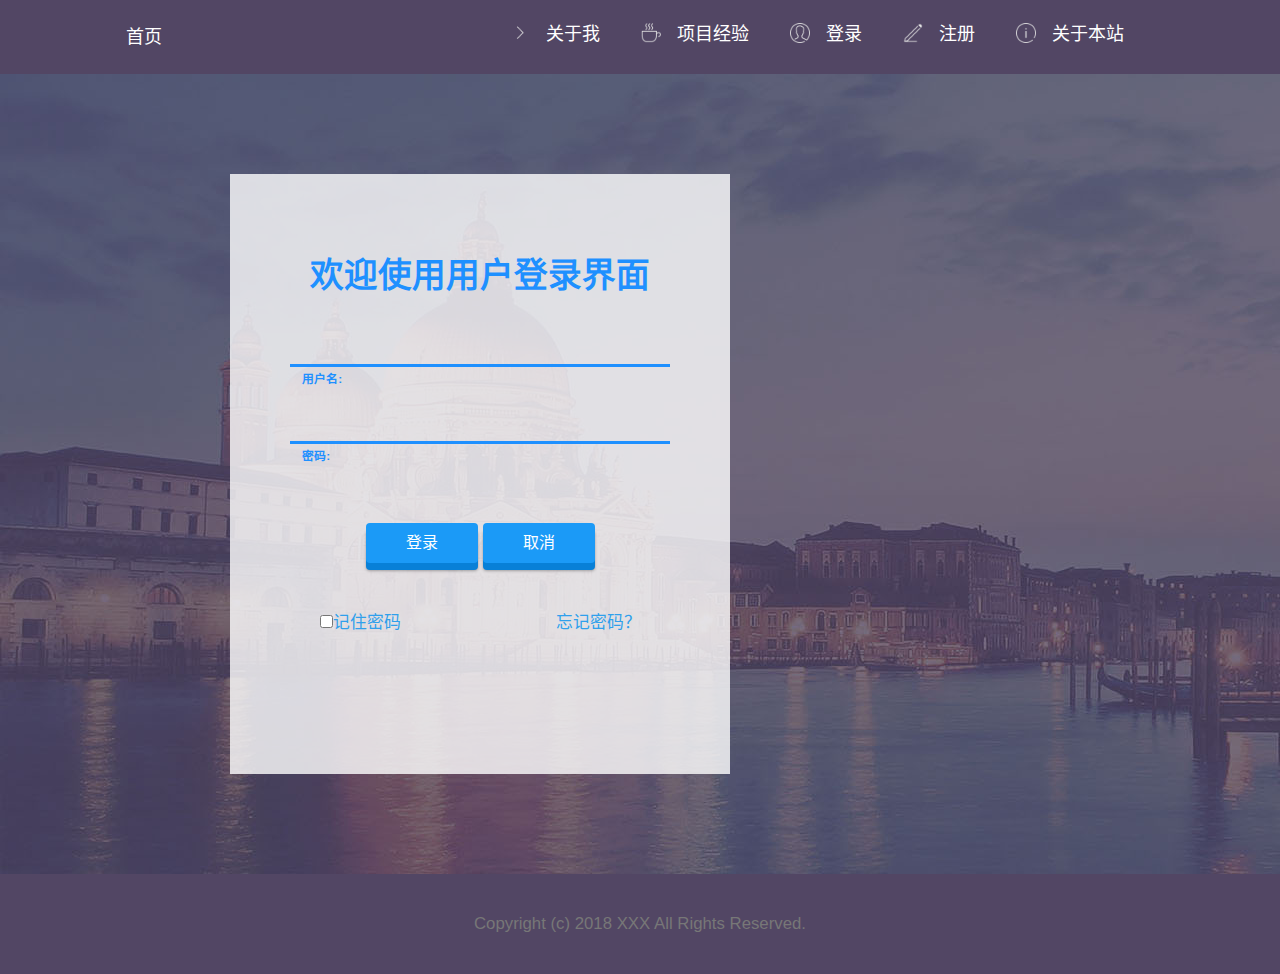
==== login.html @ fefbe946 "Initial commit" ====
<!DOCTYPE html>
<html lang="zh-CN">
<head>
  <meta charset="UTF-8">
  <meta name="viewport" content="width=device-width, initial-scale=1.0">
  <meta http-equiv="X-UA-Compatible" content="ie=edge">
  <title>Personal Homepage 个人主页</title>
  <link rel="stylesheet" href="css/loader.css">
  <script type='text/javascript' src='js/jquery.min.js'></script>
  <link rel="stylesheet" href="css/normalize.css">
  <link rel="stylesheet" href="css/main.css">
  <link rel="stylesheet" href="css/buttons.css">
  <link rel="stylesheet" href="css/login/login.css">
  <link rel="stylesheet" href="css/input/demo.css">
  <link rel="stylesheet" href="css/input/font-awesome.min.css">
  <link rel="stylesheet" href="css/input/input-login.css">
  <link rel="stylesheet" media="(max-width:760px)" href="css/login/login-mobile.css">
  <link rel="stylesheet" media="(max-width:630px)" href="css/login/login-mobile-630.css">
</head>
<body>
<!--页面加载start-->
  <link rel="stylesheet" type="text/css" href="css/loader.css">
    <script type="text/javascript">
    // 等待所有加载
      $(window).load(function(){
        $('body').addClass('loaded');
        $('#loader-wrapper .load_title').remove();
      });
    </script>
  <div id="loader-wrapper">
      <div id="loader"></div>
      <div class="loader-section section-left"></div>
      <div class="loader-section section-right"></div>
      <div class="load_title">正在加载个人主页站点<br><span>V1.0（Test）</span></div>
  </div>
<!--页面加载end-->
  <div class="container">
    <div class="top-nav">
      <div class="container clear-float">
        <div class="fl">
          <a class="item" href="index.html">首页</a>
        </div>
        <div class="fr">
          <a href="index.html#second-bar-background"><img class="item-logo" src="img/item01.png" alt="网络错误，图片无法显示！"></a>
          <a class="item" href="index.html#second-bar-background" title="点击跳转到个人简介">关于我</a>
          <a href="index.html#third-bar-background"><img class="item-logo" src="img/item02.png" alt="网络错误，图片无法显示！"></a>
          <a class="item" href="index.html#third-bar-background" title="点击跳转到项目经验">项目经验</a>
          <a href="login.html"><img class="item-logo" src="img/item03.png" alt="网络错误，图片无法显示！"></a>
          <a class="item" href="login.html" title="点击跳转到登录页面">登录</a>
          <a href="register.html"><img class="item-logo" src="img/item04.png" alt="网络错误，图片无法显示！"></a>
          <a class="item" href="register.html" title="点击跳转到注册页面">注册</a>
          <label id="menu-toggle" for="menu-checkbox"><img class="item-logo button-hover" src="img/item05.png" alt="网络错误，图片无法显示！"></label>
          <label id="menu-toggle" class="item" for="menu-checkbox">关于本站</label>
          <input id="menu-checkbox" type="checkbox">
          <div class="bar-nav">
            <h1 style="text-align: center;">关于本站</h1>
            <h3 style="text-align: center;">此网站用于个人简历用途，不作为商业用途。</h3>
            <hr/>
            <h5 style="text-align: center;">所使用开发编辑器为Atom。</h5>
            <h5 style="text-align: right;">编写者：陈杰翰</h5>
            <h6 style="text-align: right;">创建时间-2018年9月20号</h6>
            <h6 style="text-align: right;">最后更新时间-2018年9月23号</h6>
            <h6 style="text-align: right;">版本：1.1.1 （Test）</h6>
          </div>
        </div>
      </div>
    </div>
    <div class="side-bar-images3">
      <div class="left">
        <h1>欢迎使用用户登录界面</h1>
        <span class="input input--minoru">
          <input class="input__field input__field--yoko" type="text" id="input-user" />
          <label class="input__label input__label--yoko" for="input-user">
            <span class="input__label-content input__label-content--yoko">用户名:</span>
          </label>
        </span>
        <span class="input input--minoru">
          <input class="input__field input__field--yoko" type="password" id="input-password" />
          <label class="input__label input__label--yoko" for="input-password">
            <span class="input__label-content input__label-content--yoko">密码:</span>
          </label>
        </span>
        <div class="can">
          <a class="button-input button button-3d button-primary button-rounded">登录</a>
          <a href="" class="button-input button button-3d button-primary button-rounded">取消</a>
        </div>
        <div class="login-foot">
          <input id="remember-password" type="checkbox"><label class="remember-password-text" for="remember-password">记住密码</label>
          <a href="#">忘记密码？</a>
        </div>
      </div>
    </div>
    <div class="footer-background">
      <div class="footer">
        Copyright (c) 2018 XXX All Rights Reserved.
      </div>
    </div>
</body>
</html>
---- css/loader.css ----
.chromeframe {
    margin: 0.2em 0;
    background: #ccc;
    color: #000;
    padding: 0.2em 0;
}

#loader-wrapper {
    position: fixed;
    top: 0;
    left: 0;
    width: 100%;
    height: 100%;
    z-index:999999999999;
}

#loader {
    display: block;
    position: relative;
    left: 50%;
    top: 50%;
    width: 150px;
    height: 150px;
    margin: -75px 0 0 -75px;
    border-radius: 50%;
    border: 3px solid transparent;
	/* COLOR 1 */
    border-top-color: #FFF;
    -webkit-animation: spin 2s linear infinite;
	  -ms-animation: spin 2s linear infinite;
	  -moz-animation: spin 2s linear infinite;
	  -o-animation: spin 2s linear infinite;
	  animation: spin 2s linear infinite;
    z-index:1001;
}

#loader:before {
        content: "";
        position: absolute;
        top: 5px;
        left: 5px;
        right: 5px;
        bottom: 5px;
        border-radius: 50%;
        border: 3px solid transparent;
		/* COLOR 2 */
        border-top-color: #FFF;
        -webkit-animation: spin 3s linear infinite;
        -moz-animation: spin 3s linear infinite;
        -o-animation: spin 3s linear infinite;
        -ms-animation: spin 3s linear infinite;
        animation: spin 3s linear infinite;
}

#loader:after {
        content: "";
        position: absolute;
        top: 15px;
        left: 15px;
        right: 15px;
        bottom: 15px;
        border-radius: 50%;
        border: 3px solid transparent;
        border-top-color: #FFF;
		/* COLOR 3 */
        -moz-animation: spin 1.5s linear infinite;
        -o-animation: spin 1.5s linear infinite;
        -ms-animation: spin 1.5s linear infinite;
        -webkit-animation: spin 1.5s linear infinite;
          animation: spin 1.5s linear infinite;
}

@-webkit-keyframes spin {
        0%{
            -webkit-transform: rotate(0deg);
            -ms-transform: rotate(0deg);
            transform: rotate(0deg);
        }100%{
            -webkit-transform: rotate(360deg);
            -ms-transform: rotate(360deg);
            transform: rotate(360deg);
          }
}

@keyframes spin {
        0%{
            -webkit-transform: rotate(0deg);
            -ms-transform: rotate(0deg);
            transform: rotate(0deg);
        }100%{
            -webkit-transform: rotate(360deg);
            -ms-transform: rotate(360deg);
            transform: rotate(360deg);
          }
}

#loader-wrapper .loader-section {
        position: fixed;
        top: 0;
        width: 51%;
        height: 100%;
		    background: #524664;
        z-index: 1000;
        -webkit-transform: translateX(0);
        -ms-transform: translateX(0);
        transform: translateX(0);
}

#loader-wrapper .loader-section.section-left {left: 0;}
#loader-wrapper .loader-section.section-right {right: 0;}

/* Loaded */
.loaded #loader-wrapper .loader-section.section-left {
		height:100%;
        -webkit-transform: translateX(-100%);
            -ms-transform: translateX(-100%);
                transform: translateX(-100%);
        -webkit-transition: all 0.7s 0.3s cubic-bezier(0.745, 0.145, 0.855, 1.000);
                transition: all 0.7s 0.3s cubic-bezier(0.745, 0.145, 0.855, 1.000);
}

.loaded #loader-wrapper .loader-section.section-right {
		height:100%;
        -webkit-transform: translateX(100%);
            -ms-transform: translateX(100%)
                transform: translateX(100%);
		-webkit-transition: all 0.7s 0.3s cubic-bezier(0.745, 0.145, 0.855, 1.000);
            transition: all 0.7s 0.3s cubic-bezier(0.745, 0.145, 0.855, 1.000);
}

.loaded #loader {
        opacity: 0;
        -webkit-transition: all 0.3s ease-out;
                transition: all 0.3s ease-out;
}

.loaded #loader-wrapper {
        visibility: hidden;
        -webkit-transform: translateY(-100%);
            -ms-transform: translateY(-100%);
                transform: translateY(-100%);
        -webkit-transition: all 0.3s 1s ease-out;
                transition: all 0.3s 1s ease-out;
}

/* JavaScript Turned Off */
.no-js #loader-wrapper {display: none;}
.no-js h1 {color: #222222;}
#loader-wrapper .load_title {
	font-family:'Open Sans';
	color:#FFF; font-size:19px; width:100%; text-align:center; z-index:9999999999999; position:absolute; top:60%; opacity:1; line-height:30px; }
#loader-wrapper .load_title span {	font-weight:normal; font-style:italic; font-size:13px; color:#FFF; opacity:0.5;}
---- css/main.css ----
* {
  -webkit-box-sizing: border-box;
  box-sizing: border-box;
}

body {
  font-size: 16px;
  font-weight: 500;
  color: #FFF;
  background: #f9f9f9;
}

a {
  text-decoration: none;
}

img {
  display: block;
  max-width: 100%; /*将图片大小限制为100%*/
}

.side-bar-background,
.side-bar-images2,
.side-bar-images3,
.second-bar-background,
.third-bar-background {
  width: 100%;
  height: 800px;
}

.footer-background {
  width: 100%;
  height: 100px;
  background: #524664;
}

.side-bar-background {
  background: url(../img/start-header-images.jpg);
}

.second-bar-background {
  background: #524664;
  height: 1300px;
}

.third-bar-background {
  background: url(../img/start-header-images4.jpg);
}

.side-bar-images2 {
  background: url(../img/start-header-images2.jpg);
}

.side-bar-images3 {
  background: url(../img/start-header-images3.jpg);
}

.side-bar-background .my-logo-images,
.second-bar-background .second-logo-images,
.third-bar-background .third-logo-images {
  margin: 0 auto;
  padding-top: 100px;
}

.header .logo {
  line-height: 1;
  border: 5px solid #eee;
  padding: 10px 20px; /*前指上下后指左右*/
  display: inline-block;
  font-size: 30px;
  margin-bottom: 15px;
}

.container {
  display: block;
  margin: 0 auto;
  color: #FFF;
}

.top-nav {
  background: #524664;

}

.top-nav .container {
  max-width: 1080px;
  padding: 20px;
  font-size: 18px;
}

.fl {
  float: left;
  line-height: 34px;
}

.fl .item {
  padding: 5px;
  border: 1px solid #524664;
  border-radius: 8px;
}

.fr {
  float: right;
}

.fr .item {
  margin-right: 30px;
  margin-left: 5px;
  padding: 5px;
  border: 1px solid #524664;
  border-radius: 8px;
}

.fl .item,
.fr .item {
  color: #FFF;
}

.fl .item:hover,
.fr .item:hover {
  color: #777;

  border: 1px solid blue ;
  border-radius: 8px;
}

.clear-float:after,
.clear-float:before {
  content: " ";
  display: block;
  clear: both; /*清除浮动(重点)*/
}

.item-logo {
    width: 20px;
    height: 20px;
    position: relative;
    display: inline-block;
    top: 3px;
}

 .sidebar {
  position: absolute;
  left: 10%;
}

.bar-nav {
  position: absolute;
  top:74px;
  background: rgba(255, 255, 255, 0.5);
  max-width: 650px;
  display: none;
  border-bottom-right-radius:8px;
  border-bottom-left-radius:8px;
  padding-left: 110px;
  padding-right: 110px;
}

#menu-checkbox:checked ~ .bar-nav {
  display: block;
}

#menu-checkbox {
  display: none;
}

.side-bar-title >* {
  text-align: center;
  font-weight: 400;
}

.side-bar-title h1 {
  font-size: 30px;
  font-weight: 800;
}

.side-bar-title span {
  font-weight: 800;
}

.side-bar-title h3 {
  margin-top: 100px;
}

.side-bar,
.second-bar,
.third-bar {
  max-width: 1080px;
  margin: 0 auto;
}

.first-tbody {
  margin-top: 80px;
  min-width: 100%;
  display: inline-block;
}

.first-tbody img {
  width: 20px;
  height: 20px;
  float: left;
  margin-right: 10px;
}

.first-tbody .first-tbody-text {
  display: inline-block;
  margin-left: 5%;
  margin-right: 5%;
}

.seb-text1 {
  font-weight: 800;
  font-size: 30px;
  margin-top: 20px;
  text-align: center;
}

.sec-fl {
  float: left;
  margin-right: 8%;
  margin-left: 2%;
}
.sec-fr {
  float: right;
  margin-left: 8%;
  margin-right: 2%;
}
.sec-fl,
.sec-fr {
  margin-top: 50px;
  width: 40%;
  font-size: 18px;
  line-height: 1.7;
}

.third-full {
  width: 92%;
  margin-top: 50px;
  margin-left: 4%;
  margin-right: 4%;
}

.text-logo {
  margin-top: 30px;
  margin: 0 auto;
}
.text-my {
  margin-bottom: 30px;
}
.i img {
  width: 30px;
  height: 30px;
  padding: 5px;
  margin-top: 10px;
}
.i h3,
.i h4 {
  margin-block-start: 5px;
  margin-block-end: 5px;
}
.i h4,
.third-full h3{
  color: #999;
}
.i .t,
.i .t1 {
  text-align: center;
  line-height: 1.5;
}
.t2 {
  color: #FFF;
  font-size: 22px;
}
.third-full .t1,
.text-my {
  text-indent: 2em;
}

.footer {
  text-align: center;
  color: #777;
  padding-top: 40px;
}

.item-backup {
  position: fixed;
  right: 50px;
  bottom: 50px;
  width: 60px;
  height: 60px;
}

.t-bo {
  padding-bottom: 15%;
}
---- css/login/login.css ----
.left h1 {
  color: #1E90FF;
}

.left {
  position: absolute;
  left: 18%;
  background: rgba(255,255,255,0.8);
  margin-top: 100px;
  width: 500px;
  height: 600px;
  padding: 60px;
}

.button-input {
  margin-top: 50px;
}

.login-foot {
  margin-top: 50px;
}

.remember-password-text {
  margin-right: 150px;
  display: inline-block;
  color: #2fa0ec;
  text-decoration: none;
  outline: none;
}

.remember-password-text:hover {
  color: #5E5EA2;
}

.second-bar-background {
  width: 100%;
  height: 100px;
  background: #524664;
}
---- css/input/demo.css ----
@font-face {
	font-weight: normal;
	font-style: normal;
	font-family: 'codropsicons';
	src:url('../fonts/codropsicons/codropsicons.eot');
	src:url('../fonts/codropsicons/codropsicons.eot?#iefix') format('embedded-opentype'),
		url('../fonts/codropsicons/codropsicons.woff') format('woff'),
		url('../fonts/codropsicons/codropsicons.ttf') format('truetype'),
		url('../fonts/codropsicons/codropsicons.svg#codropsicons') format('svg');
}

*, *:after, *:before { -webkit-box-sizing: border-box; box-sizing: border-box; }
.clearfix:before, .clearfix:after { content: ''; display: table; }
.clearfix:after { clear: both; }

body {
	background: #f9f7f6;
	color: #404d5b;
	font-weight: 500;
	font-size: 1.05em;
	font-family: 'Raleway', Arial, sans-serif;
}

a {
	color: #2fa0ec;
	text-decoration: none;
	outline: none;
}

a:hover, a:focus {
	color: #74777b;
}

.container {
	margin: 0 auto;
	text-align: center;
	overflow: hidden;
}

.content {
	font-size: 150%;
	padding: 3em 0;
}

.content h2 {
	margin: 0 0 2em;
	opacity: 0.1;
}

.content p {
	margin: 1em 0;
	padding: 5em 0 0 0;
	font-size: 0.65em;
}

.bgcolor-1 { background: #f0efee; }
.bgcolor-2 { background: #f9f9f9; }
.bgcolor-3 { background: #e8e8e8; }
.bgcolor-4 { background: #2f3238; color: #fff; }
.bgcolor-5 { background: #df6659; color: #521e18; }
.bgcolor-6 { background: #2fa8ec; }
.bgcolor-7 { background: #d0d6d6; }
.bgcolor-8 { background: #3d4444; color: #fff; }

body .nomargin-bottom {
	margin-bottom: 0;
}

/* Header */
.codrops-header {
	padding: 3em 190px 4em;
	letter-spacing: -1px;
}

.codrops-header h1 {
	font-weight: 800;
	font-size: 4em;
	line-height: 1;
	margin-bottom: 0;
}

.codrops-header h1 span {
	display: block;
	font-size: 50%;
	font-weight: 400;
	padding: 0.325em 0 0.5em 0;
	color: #c3c8cd;
}

/* Top Navigation Style */
.codrops-links {
	position: relative;
	display: inline-block;
	white-space: nowrap;
	font-size: 1.25em;
	text-align: center;
}

.codrops-links::after {
	position: absolute;
	top: 0;
	left: 50%;
	margin-left: -1px;
	width: 2px;
	height: 100%;
	background: #dbdbdb;
	content: '';
	-webkit-transform: rotate3d(0,0,1,22.5deg);
	transform: rotate3d(0,0,1,22.5deg);
}

.codrops-icon {
	display: inline-block;
	margin: 0.5em;
	padding: 0em 0;
	width: 1.5em;
	text-decoration: none;
}

.codrops-icon span {
	display: none;
}

.codrops-icon:before {
	margin: 0 5px;
	text-transform: none;
	font-weight: normal;
	font-style: normal;
	font-variant: normal;
	font-family: 'codropsicons';
	line-height: 1;
	speak: none;
	-webkit-font-smoothing: antialiased;
}

.codrops-icon--drop:before {
	content: "\e001";
}

.codrops-icon--prev:before {
	content: "\e004";
}

/* Related demos */
.content--related {
	text-align: center;
	color: #D8DADB;
	font-weight: bold;
}

.media-item {
	display: inline-block;
	padding: 1em;
	vertical-align: top;
	-webkit-transition: color 0.3s;
	transition: color 0.3s;
}

.media-item__img {
	opacity: 0.8;
	-webkit-transition: opacity 0.3s;
	transition: opacity 0.3s;
}

.media-item:hover .media-item__img,
.media-item:focus .media-item__img {
	opacity: 1;
}

.media-item__title {
	font-size: 0.75em;
	margin: 0;
	padding: 0.5em;
}

@media screen and (max-width: 50em) {
	.codrops-header {
		padding: 3em 10% 4em;
	}
}

@media screen and (max-width: 40em) {
	.codrops-header h1 {
		font-size: 2.8em;
	}
}
---- css/input/input-login.css ----
.input__field {
	position: relative;
	display: block;
	float: right;
	padding: 0.8em;
	width: 60%;
	border: none;
	border-radius: 0;
	background: #f0f0f0;
	color: #aaa;
	font-weight: bold;
	font-family: "Helvetica Neue", Helvetica, Arial, sans-serif;
	-webkit-appearance: none; /* for box shadows to show on iOS */
}

.input__field:focus {
	outline: none;
}
/* Yoko */
.input__field--yoko {
	z-index: 10;
	width: 100%;
	background: transparent;
	color: #f5f5f5;
	opacity: 0;
	-webkit-transition: opacity 0.3s;
	transition: opacity 0.3s;
}

.input__label {
	display: inline-block;
	float: right;
	padding: 0 1em;
	width: 40%;
	color: #1E90FF;
	font-weight: bold;
	font-size: 70.25%;
	-webkit-touch-callout: none;
	-webkit-user-select: none;
	-khtml-user-select: none;
	-moz-user-select: none;
	-ms-user-select: none;
	user-select: none;
}

.input__label-content {
	position: relative;
	display: block;
	padding: 1.6em 0;
	width: 100%;
}

.input__label--yoko {
	position: relative;
	width: 100%;
	color: #1E90FF;
	text-align: left;
}

.input__label--yoko::before {
	content: '';
	position: absolute;
	bottom: 100%;
	left: 0;
	width: 100%;
	height: 4em;
	background: #1E90FF;
	-webkit-transform: perspective(1000px) rotate3d(1, 0, 0, 90deg);
	transform: perspective(1000px) rotate3d(1, 0, 0, 90deg);
	-webkit-transform-origin: 50% 100%;
	transform-origin: 50% 100%;
	-webkit-transition: -webkit-transform 0.3s;
	transition: transform 0.3s;
}

.input__label--yoko::after {
	content: '';
	position: absolute;
	top: 0;
	left: 0;
	width: 100%;
	height: 0.25em;
	background: #1E90FF;
	-webkit-transform-origin: 50% 0%;
	transform-origin: 50% 0%;
	-webkit-transition: -webkit-transform 0.3s;
	transition: transform 0.3s;
}

.input__label-content--yoko {
	padding: 0.75em 0;
}

.input__field--yoko:focus,
.input--filled .input__field--yoko {
	opacity: 1;
	-webkit-transition-delay: 0.3s;
	transition-delay: 0.3s;
}

.input__field--yoko:focus + .input__label--yoko::before,
.input--filled .input__label--yoko::before {
	-webkit-transform: perspective(1000px) rotate3d(1, 0, 0, 0deg);
	transform: perspective(1000px) rotate3d(1, 0, 0, 0deg);
}

.input__field--yoko:focus + .input__label--yoko,
.input--filled .input__label--yoko {
	pointer-events: none;
}

.input__field--yoko:focus + .input__label--yoko::after,
.input--filled .input__label--yoko::after {
	-webkit-transform: perspective(1000px) rotate3d(1, 0, 0, -90deg);
	transform: perspective(1000px) rotate3d(1, 0, 0, -90deg);
}
---- css/login/login-mobile.css ----
.bar-nav {
  padding-left:5px;
  padding-right: 5px;
}

.fr .item {
  display: none;
}

.left {
  left: 10%;
}
---- css/login/login-mobile-630.css ----
.left {
  margin-right: 5%;
  width: 80%;
  padding: 10%;
  height: 550px;
}
.left h1 {
  font-size: 24px;
  margin-top: 40px;
}
.button-input {
  margin-top: 20px;
}
.remember-password-text {
  margin-right: 18%;
}
---- css/loader.css ----
.chromeframe {
    margin: 0.2em 0;
    background: #ccc;
    color: #000;
    padding: 0.2em 0;
}

#loader-wrapper {
    position: fixed;
    top: 0;
    left: 0;
    width: 100%;
    height: 100%;
    z-index:999999999999;
}

#loader {
    display: block;
    position: relative;
    left: 50%;
    top: 50%;
    width: 150px;
    height: 150px;
    margin: -75px 0 0 -75px;
    border-radius: 50%;
    border: 3px solid transparent;
	/* COLOR 1 */
    border-top-color: #FFF;
    -webkit-animation: spin 2s linear infinite;
	  -ms-animation: spin 2s linear infinite;
	  -moz-animation: spin 2s linear infinite;
	  -o-animation: spin 2s linear infinite;
	  animation: spin 2s linear infinite;
    z-index:1001;
}

#loader:before {
        content: "";
        position: absolute;
        top: 5px;
        left: 5px;
        right: 5px;
        bottom: 5px;
        border-radius: 50%;
        border: 3px solid transparent;
		/* COLOR 2 */
        border-top-color: #FFF;
        -webkit-animation: spin 3s linear infinite;
        -moz-animation: spin 3s linear infinite;
        -o-animation: spin 3s linear infinite;
        -ms-animation: spin 3s linear infinite;
        animation: spin 3s linear infinite;
}

#loader:after {
        content: "";
        position: absolute;
        top: 15px;
        left: 15px;
        right: 15px;
        bottom: 15px;
        border-radius: 50%;
        border: 3px solid transparent;
        border-top-color: #FFF;
		/* COLOR 3 */
        -moz-animation: spin 1.5s linear infinite;
        -o-animation: spin 1.5s linear infinite;
        -ms-animation: spin 1.5s linear infinite;
        -webkit-animation: spin 1.5s linear infinite;
          animation: spin 1.5s linear infinite;
}

@-webkit-keyframes spin {
        0%{
            -webkit-transform: rotate(0deg);
            -ms-transform: rotate(0deg);
            transform: rotate(0deg);
        }100%{
            -webkit-transform: rotate(360deg);
            -ms-transform: rotate(360deg);
            transform: rotate(360deg);
          }
}

@keyframes spin {
        0%{
            -webkit-transform: rotate(0deg);
            -ms-transform: rotate(0deg);
            transform: rotate(0deg);
        }100%{
            -webkit-transform: rotate(360deg);
            -ms-transform: rotate(360deg);
            transform: rotate(360deg);
          }
}

#loader-wrapper .loader-section {
        position: fixed;
        top: 0;
        width: 51%;
        height: 100%;
		    background: #524664;
        z-index: 1000;
        -webkit-transform: translateX(0);
        -ms-transform: translateX(0);
        transform: translateX(0);
}

#loader-wrapper .loader-section.section-left {left: 0;}
#loader-wrapper .loader-section.section-right {right: 0;}

/* Loaded */
.loaded #loader-wrapper .loader-section.section-left {
		height:100%;
        -webkit-transform: translateX(-100%);
            -ms-transform: translateX(-100%);
                transform: translateX(-100%);
        -webkit-transition: all 0.7s 0.3s cubic-bezier(0.745, 0.145, 0.855, 1.000);
                transition: all 0.7s 0.3s cubic-bezier(0.745, 0.145, 0.855, 1.000);
}

.loaded #loader-wrapper .loader-section.section-right {
		height:100%;
        -webkit-transform: translateX(100%);
            -ms-transform: translateX(100%)
                transform: translateX(100%);
		-webkit-transition: all 0.7s 0.3s cubic-bezier(0.745, 0.145, 0.855, 1.000);
            transition: all 0.7s 0.3s cubic-bezier(0.745, 0.145, 0.855, 1.000);
}

.loaded #loader {
        opacity: 0;
        -webkit-transition: all 0.3s ease-out;
                transition: all 0.3s ease-out;
}

.loaded #loader-wrapper {
        visibility: hidden;
        -webkit-transform: translateY(-100%);
            -ms-transform: translateY(-100%);
                transform: translateY(-100%);
        -webkit-transition: all 0.3s 1s ease-out;
                transition: all 0.3s 1s ease-out;
}

/* JavaScript Turned Off */
.no-js #loader-wrapper {display: none;}
.no-js h1 {color: #222222;}
#loader-wrapper .load_title {
	font-family:'Open Sans';
	color:#FFF; font-size:19px; width:100%; text-align:center; z-index:9999999999999; position:absolute; top:60%; opacity:1; line-height:30px; }
#loader-wrapper .load_title span {	font-weight:normal; font-style:italic; font-size:13px; color:#FFF; opacity:0.5;}
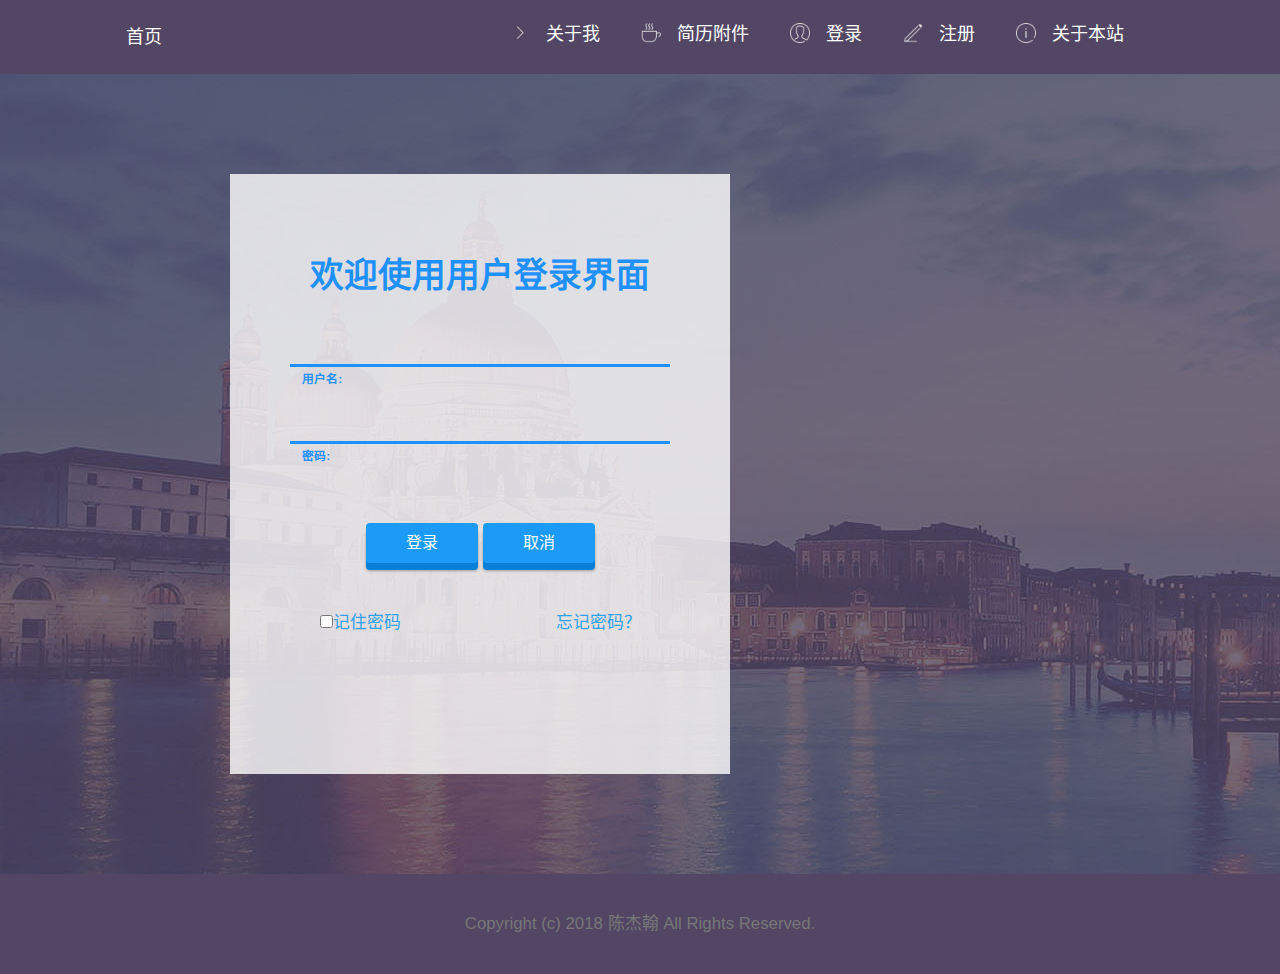
==== commit 0cc68120: "Personal Homepage-me" ====
--- a/login.html
+++ b/login.html
@@ -2,9 +2,9 @@
 <html lang="zh-CN">
 <head>
   <meta charset="UTF-8">
-  <meta name="viewport" content="width=device-width, initial-scale=1.0">
+  <meta name="viewport" content="width=device-width, initial-scale=1.0, user-scalable=0">
   <meta http-equiv="X-UA-Compatible" content="ie=edge">
-  <title>Personal Homepage 个人主页</title>
+  <title>Personal Homepage 登录页面</title>
   <link rel="stylesheet" href="css/loader.css">
   <script type='text/javascript' src='js/jquery.min.js'></script>
   <link rel="stylesheet" href="css/normalize.css">
@@ -31,7 +31,7 @@
       <div id="loader"></div>
       <div class="loader-section section-left"></div>
       <div class="loader-section section-right"></div>
-      <div class="load_title">正在加载个人主页站点<br><span>V1.0（Test）</span></div>
+      <div class="load_title">正在加载个人主页站点<br><span>V1.1.1（Test）</span></div>
   </div>
 <!--页面加载end-->
   <div class="container">
@@ -43,8 +43,8 @@
         <div class="fr">
           <a href="index.html#second-bar-background"><img class="item-logo" src="img/item01.png" alt="网络错误，图片无法显示！"></a>
           <a class="item" href="index.html#second-bar-background" title="点击跳转到个人简介">关于我</a>
-          <a href="index.html#third-bar-background"><img class="item-logo" src="img/item02.png" alt="网络错误，图片无法显示！"></a>
-          <a class="item" href="index.html#third-bar-background" title="点击跳转到项目经验">项目经验</a>
+          <a href="pdf/简历.pdf" target="_blank"><img class="item-logo" src="img/item02.png" alt="网络错误，图片无法显示！"></a>
+          <a class="item" href="pdf/简历.pdf" target="_blank" title="点击跳转到简历附件">简历附件</a>
           <a href="login.html"><img class="item-logo" src="img/item03.png" alt="网络错误，图片无法显示！"></a>
           <a class="item" href="login.html" title="点击跳转到登录页面">登录</a>
           <a href="register.html"><img class="item-logo" src="img/item04.png" alt="网络错误，图片无法显示！"></a>
@@ -92,7 +92,7 @@
     </div>
     <div class="footer-background">
       <div class="footer">
-        Copyright (c) 2018 XXX All Rights Reserved.
+        Copyright (c) 2018 陈杰翰 All Rights Reserved.
       </div>
     </div>
 </body>
--- a/css/main.css
+++ b/css/main.css
@@ -23,7 +23,8 @@
 .side-bar-images2,
 .side-bar-images3,
 .second-bar-background,
-.third-bar-background {
+.third-bar-background,
+.fourth-bar-background {
   width: 100%;
   height: 800px;
 }
@@ -41,6 +42,11 @@
 .second-bar-background {
   background: #524664;
   height: 1300px;
+}
+
+.fourth-bar-background {
+  background: #524664;
+  height: auto;
 }
 
 .third-bar-background {
@@ -184,9 +190,14 @@
 
 .side-bar,
 .second-bar,
-.third-bar {
+.third-bar,
+.fourth-bar {
   max-width: 1080px;
   margin: 0 auto;
+}
+
+.fourth-full {
+  padding-top: 50px;
 }
 
 .first-tbody {
@@ -233,11 +244,20 @@
   line-height: 1.7;
 }
 
-.third-full {
+.third-full,
+.fourth-full {
   width: 92%;
   margin-top: 50px;
   margin-left: 4%;
   margin-right: 4%;
+}
+
+.fourth-full h1 {
+  padding-top: 80px;
+}
+
+.fourth-full {
+  margin-top: 0px;
 }
 
 .text-logo {
@@ -259,7 +279,8 @@
   margin-block-end: 5px;
 }
 .i h4,
-.third-full h3{
+.third-full h3,
+.fourth-full h3 {
   color: #999;
 }
 .i .t,
@@ -272,6 +293,7 @@
   font-size: 22px;
 }
 .third-full .t1,
+.fourth-full .t1,
 .text-my {
   text-indent: 2em;
 }
@@ -293,3 +315,10 @@
 .t-bo {
   padding-bottom: 15%;
 }
+
+.third-full .t1,
+.fourth-full .t1 {
+  line-height: 1.5;
+  font-size: 18px;
+  padding-bottom: 30px;
+}
